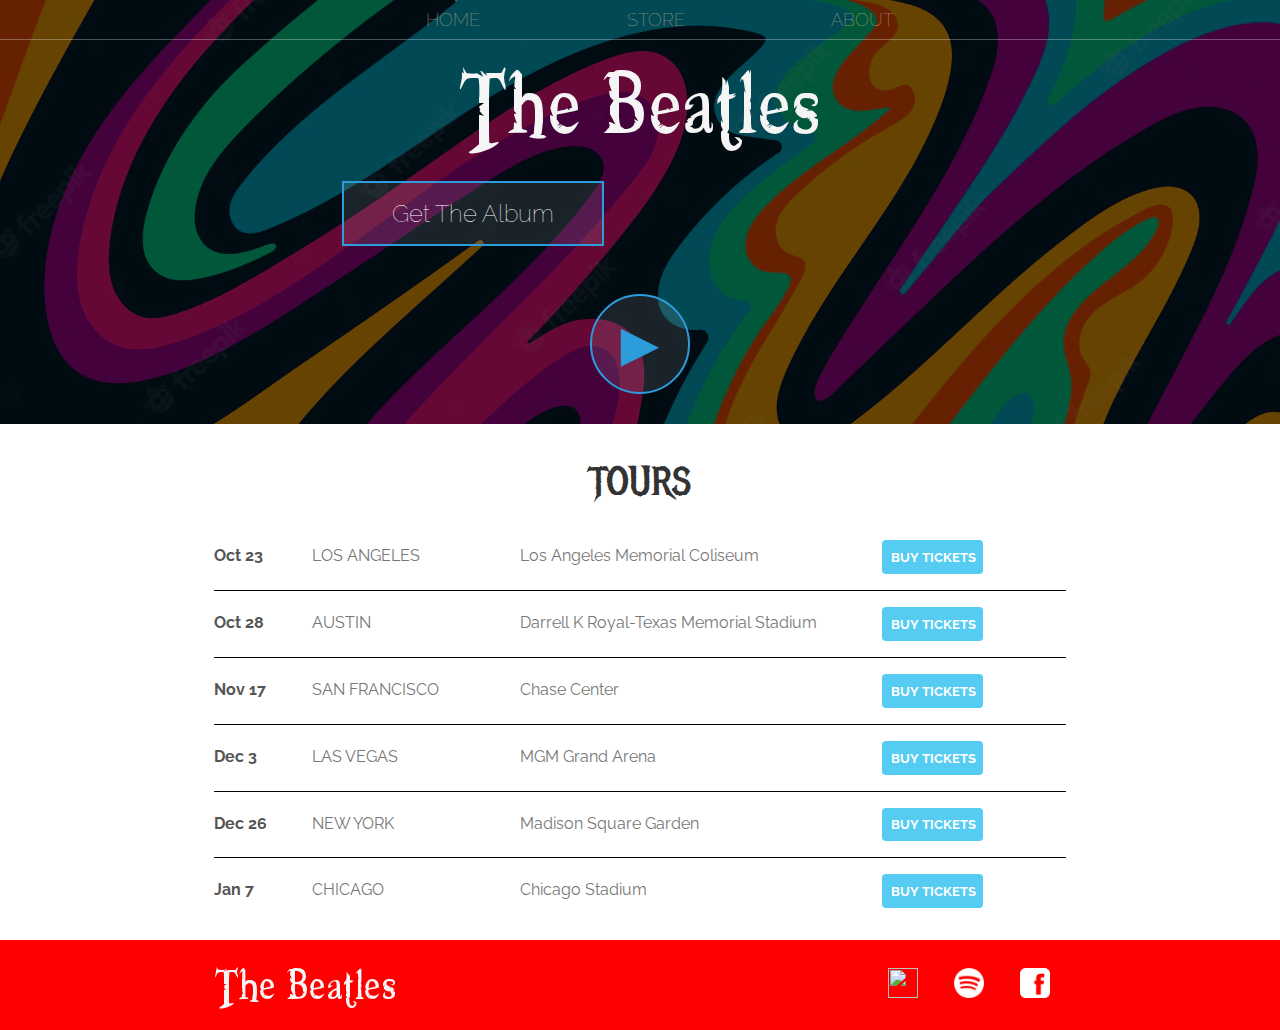
==== index.html @ 867bdc94 "initial commit" ====
<!DOCTYPE html>
<html>
    <head>
        <title>The Beatles</title>
        <meta name="description" content="This is the description">
        <link rel="stylesheet" href="styles.css" />
    </head>
    <body>
        <header class="main-header">
            <nav class="nav main-nav">
                <ul>
                    <li><a href="index.html">HOME</a></li>
                    <li><a href="store.html">STORE</a></li>
                    <li><a href="about.html">ABOUT</a></li>
                </ul>
            </nav>
            <h1 class="band-name band-name-large">The Beatles</h1>
            <div class="container">
                <button type="button" class="btn btn-header">Get The Album</button>
            </div>
            <button type="button" class="btn btn-header btn-play">&#9658;</button>
        </header>
        <section class="content-section container">
            <h2 class="section-header">TOURS</h2>
            <div>
                <div class="tour-row">
                    <span class="tour-item tour-date">Oct 23</span>
                    <span class="tour-item tour-city">LOS ANGELES</span>
                    <span class="tour-item tour-arena">Los Angeles Memorial Coliseum</span>
                    <button type="button" class="tour-item tour-btn btn btn-primary">BUY TICKETS</button>
                </div>
                <div class="tour-row">
                    <span class="tour-item tour-date">Oct 28</span>
                    <span class="tour-item tour-city">AUSTIN</span>
                    <span class="tour-item tour-arena"> Darrell K Royal-Texas Memorial Stadium</span>
                    <button type="button" class="tour-item tour-btn btn btn-primary">BUY TICKETS</button>
                </div>
                <div class="tour-row">
                    <span class="tour-item tour-date">Nov 17</span>
                    <span class="tour-item tour-city">SAN FRANCISCO</span>
                    <span class="tour-item tour-arena">Chase Center </span>
                    <button type="button" class="tour-item tour-btn btn btn-primary">BUY TICKETS</button>
                </div>
                <div class="tour-row">
                    <span class="tour-item tour-date">Dec 3</span>
                    <span class="tour-item tour-city">LAS VEGAS</span>
                    <span class="tour-item tour-arena">MGM Grand Arena</span>
                    <button type="button" class="tour-item tour-btn btn btn-primary">BUY TICKETS</button>
                </div>
                <div class="tour-row">
                    <span class="tour-item tour-date">Dec 26</span>
                    <span class="tour-item tour-city">NEW YORK</span>
                    <span class="tour-item tour-arena">Madison Square Garden</span>
                    <button type="button" class="tour-item tour-btn btn btn-primary">BUY TICKETS</button>
                </div>
                <div class="tour-row">
                    <span class="tour-item tour-date">Jan 7</span>
                    <span class="tour-item tour-city">CHICAGO</span>
                    <span class="tour-item tour-arena">Chicago Stadium</span>
                    <button type="button" class="tour-item tour-btn btn btn-primary">BUY TICKETS</button>
                </div>
            </div>
        </section>
        <footer class="main-footer">
            <div class="container main-footer-container">
                <h3 class="band-name">The Beatles</h3>
                <ul class="nav footer-nav">
                    <li>
                        <a href="https://www.youtube.com" target="_blank">
                            <img src="Images/YouTube Logo.png">
                        </a>
                    </li>
                    <li>
                        <a href="https://www.spotify.com" target="_blank">
                            <img src="Images/Spotify Logo.png">
                        </a>
                    </li>
                    <li>
                        <a href="https://www.facebook.com" target="_blank">
                            <img src="Images/Facebook Logo.png">
                        </a>
                    </li>
                </ul>
            </div>
        </footer>
    </body>
</html>
---- styles.css ----
@import url('https://fonts.googleapis.com/css?family=Raleway:300,400,700');
@import url("https://fonts.googleapis.com/css?family=Metal+Mania");

@font-face {
    font-family: "Booter - Zero Zero";
    src: url("Fonts/Booter - Zero Zero.woff") format("woff"),
         url("Fonts/Booter - Zero Zero.woff2") format("woff2");
    font-weight: normal;
    font-style: normal;
}

* {
    box-sizing: border-box;
    font-family: Raleway;
    color: #777;
}

html, body {
    margin: 0;
    padding: 0;
    min-height: 100%;
}

.nav ul {
    margin: 0;
}

.nav li {
    display: inline;
}

.nav a {
    display: inline-block;
    padding: .5em;
    color: burlywood;
    text-decoration: none;
}

.main-nav {
    text-align: center;
    font-size: 1.1em;
    font-weight: lighter;
    border-bottom: 1px solid rgba(255, 255, 255, .3)
}

.main-nav li {
    padding: 0 5%;
}

.nav a:hover {
    background-color: rgba(255, 255, 255, .3)
}

.main-header {
    background-color: rgba(0, 0, 0, .6);
    background-image: url("Images/Header Background.jpg");
    background-blend-mode: multiply;
    background-size: cover;
    padding-bottom: 30px;
}

.band-name {
    text-align: center;
    margin: 0;
    font-size: 4em;
    font-family: "Booter - Zero Zero";
    font-weight: normal;
    color: whitesmoke;
}

.band-name-large {
    font-size: 8em;
}

.content-section {
    margin: 1em;
}

.container {
    max-width: 900px;
    margin: 0 auto;
    padding: 0 1.5em;
}
.section-header {
    font-family: "Metal Mania";
    font-weight: normal;
    color: #333;
    text-align: center;
    font-size: 2.5em;
}

.about-band-image {
    float: left;
    height: 200px;
    width: 200px;
    margin: 15px;
    border-radius: 50%;
}

.main-footer {
    background-color: RED;
    color: white;
    padding: .25em 0;
}

.main-footer-container {
    display: flex;
    align-items: center;
}

.main-footer-container ul {
    flex-grow: 1;
    text-align: end;
}

.footer-nav li {
    padding: 0 .5em;
}

.footer-nav img {
    width: 30px;
    height: 30px;
}

.btn {
    text-align: center;
    vertical-align: middle;
    padding: .67em .67em;
    cursor: pointer;
}

.btn-header {
    margin: .5em 15% 2em 15%;
    color: white;
    border: 2px solid #2D9CDB;
    background-color: rgba(255, 255, 255, .1);
    border-radius: 0;
    font-size: 1.5em;
    font-weight: lighter;
    padding-left: 2em;
    padding-right: 2em;
}

.btn-header:hover {
    background-color: rgba(255, 255, 255, .3);
}

.btn-play {
    display: block;
    margin: 0 auto;
    color: #2D9CDB;
    font-size: 4em;
    border-radius: 50%;
    width: 100px;
    height: 100px;
    padding: 0;
    text-align: center;
}

.btn-primary {
    color: white;
    background-color: #56CCF2;
    border: none;
    border-radius: .3em;
    font-weight: bold;
}

.btn-primary:hover {
    background-color: #2D9CDB;
}

.tour-row {
    border-bottom: 1px solid black;
    padding-bottom: 1em;
    margin-bottom: 1em;
}

.tour-row:last-child {
    border: none;
}

.tour-item {
    display: inline-block;
    padding-right: .5em;
}

.tour-date {
    color: #555;
    width: 11%;
    font-weight: bold;
}

.tour-city {
    width: 24%;
}

.tour-arena {
    width: 42%;
}

.tour-btn {
    max-width: 19%;
}

.shop-item {
    margin: 30px;
}

.shop-item-title {
    display: block;
    width: 100%;
    text-align: center;
    font-weight: bold;
    font-size: 1.5em;
    color: #333;
    margin-bottom: 15px;
}

.shop-item-image {
    height: 250px;
}

.shop-item-details {
    display: flex;
    align-items: center;
    padding: 5px;
}

.shop-item-price {
    flex-grow: 1;
    color: #333;
}

.shop-items {
    display: flex;
    flex-wrap: wrap;
    justify-content: space-around;
}

.cart-header {
    font-weight: bold;
    font-size: 1.25em;
    color: #333;
}

.cart-column {
    display: flex;
    align-items: center;
    border-bottom: 1px solid black;
    margin-right: 1.5em;
    padding-bottom: 10px;
    margin-top: 10px;
}

.cart-row {
    display: flex;
}

.cart-item {
    width: 45%;
}

.cart-price {
    width: 20%;
    font-size: 1.2em;
    color: #333;
}

.cart-quantity {
    width: 35%;
}

.cart-item-title {
    color: #333;
    margin-left: .5em;
    font-size: 1.2em;
}

.cart-item-image {
    width: 75px;
    height: auto;
    border-radius: 10px;
}

.btn-danger {
    color: white;
    background-color: #EB5757;
    border: none;
    border-radius: .3em;
    font-weight: bold;
}

.btn-danger:hover {
    background-color: #CC4C4C;
}

.cart-quantity-input {
    height: 34px;
    width: 50px;
    border-radius: 5px;
    border: 1px solid #56CCF2;
    background-color: #eee;
    color: #333;
    padding: 0;
    text-align: center;
    font-size: 1.2em;
    margin-right: 25px;
}

.cart-row:last-child {
    border-bottom: 1px solid black;
}

.cart-row:last-child .cart-column {
    border: none;
}

.cart-total {
    text-align: end;
    margin-top: 10px;
    margin-right: 10px;
}

.cart-total-title {
    font-weight: bold;
    font-size: 1.5em;
    color: black;
    margin-right: 20px;
}

.cart-total-price {
    color: #333;
    font-size: 1.1em;
}

.btn-purchase {
    display: block;
    margin: 40px auto 80px auto;
    font-size: 1.75em;
}
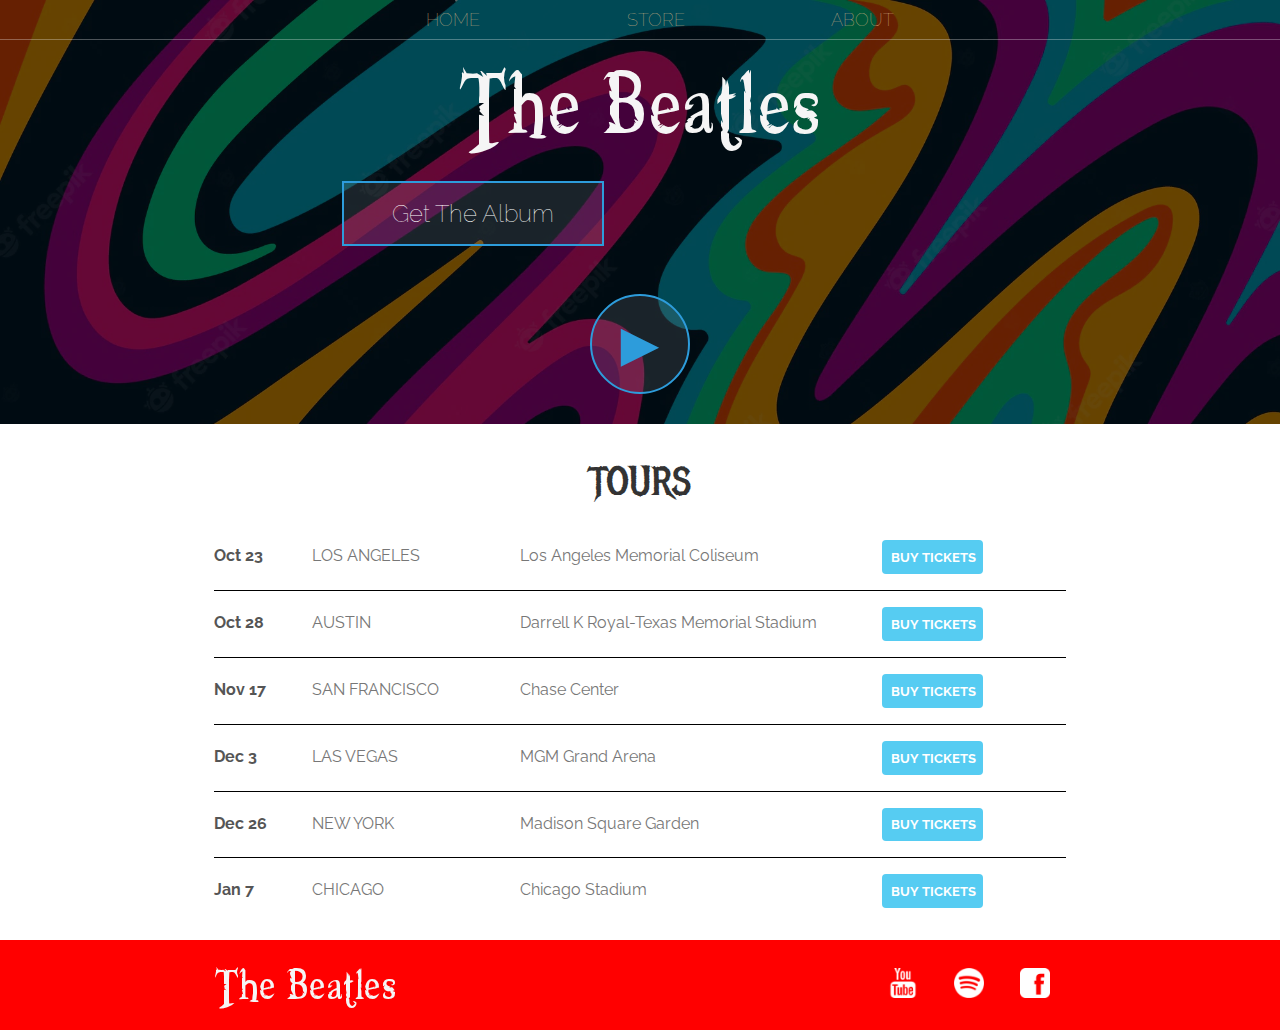
==== commit 420f2a03: "Update index.html" ====
--- a/index.html
+++ b/index.html
@@ -67,7 +67,7 @@
                 <ul class="nav footer-nav">
                     <li>
                         <a href="https://www.youtube.com" target="_blank">
-                            <img src="Images/YouTube Logo.png">
+                            <img src="Images/Youtube Logo.png">
                         </a>
                     </li>
                     <li>
@@ -84,4 +84,4 @@
             </div>
         </footer>
     </body>
-</html>+</html>
